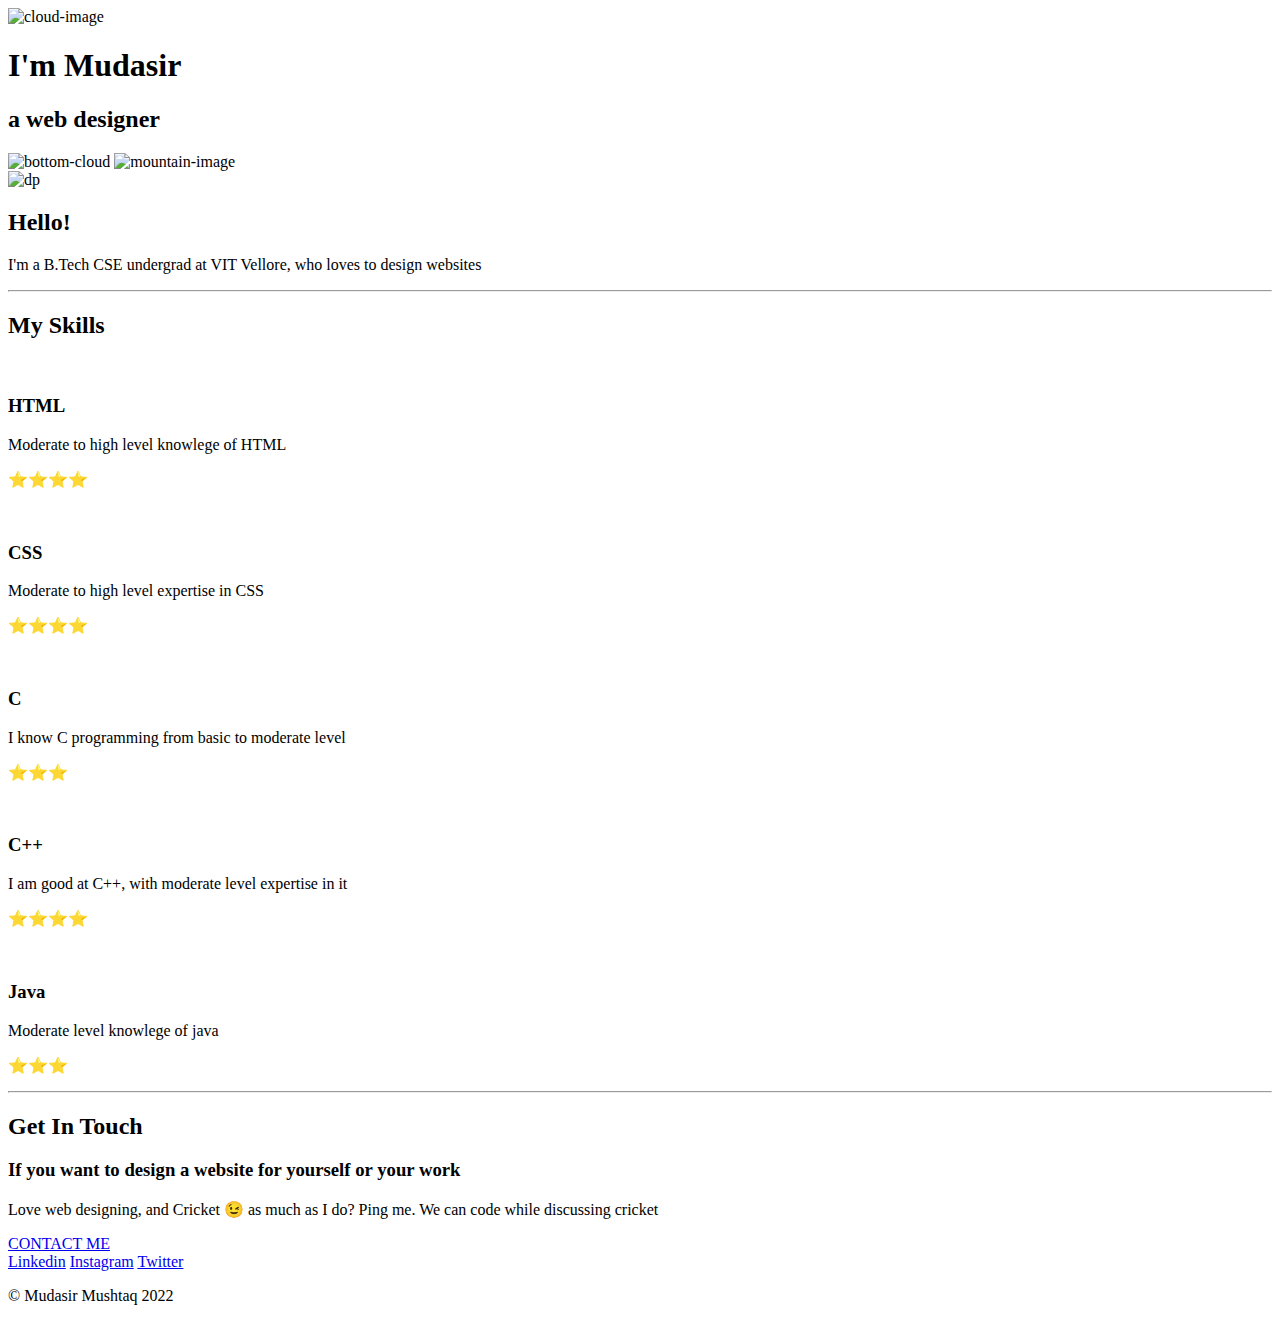
==== index1.html @ a80a2738 "Add files via upload" ====
<!DOCTYPE html>
<html lang="en">
<head>
  <meta charset="UTF-8">
  <title>Mudasir Mushtaq</title>
  <link rel="stylesheet" href="css1\styles.css">
  <link rel="icon" href="favicon.ico">
  <link rel="preconnect" href="https://fonts.googleapis.com"><link rel="preconnect" href="https://fonts.gstatic.com" crossorigin><link href="https://fonts.googleapis.com/css2?family=Merriweather&family=Montserrat&family=Sacramento&display=swap" rel="stylesheet">
</head>
<body>
  <div class="top-container">
    <img class="top-cloud" src="images/cloud.png" alt="cloud-image">
    <h1>I'm Mudasir</h1>
    <h2>a <span class="web">web</span> designer</h2>
    <img class="bottom-cloud" src="images/cloud.png" alt="bottom-cloud">
    <img src="images/mountain.png" alt="mountain-image">
  </div>
  
  <div class="middle-container">
    <div class="profile">
      <img class="profilepic" src="images\IMG20220107152918-modified.png" alt="dp">
      <h2>Hello!</h2>
      <p>I'm a B.Tech CSE undergrad at VIT Vellore, who loves to design websites</p>
    </div>
    <hr>
    <div class="skills">
      <h2>My Skills</h2>
      <div class="skill-row">
        <img class="skillshtml" src="images\htmlp-modified.png" alt="">
        <h3>HTML</h3>
        <p>Moderate to high level knowlege of HTML</p>
        <p>⭐⭐⭐⭐</p>
      </div>
      <div class="skill-row">
        <img class="skillscss" src="images\cssp-modified.png" alt="">
        <h3>CSS</h3>
        <p>Moderate to high level expertise in CSS</p>
        <p>⭐⭐⭐⭐</p>
      </div>
      <div class="skill-row">
        <img class="skillsc" src="images\c-modified.png" alt="">
        <h3>C</h3>
        <p>I know C programming from basic to moderate level</p>
        <p>⭐⭐⭐</p>
      </div>
      <div class="skill-row">
        <img class="skillsimgc" src="images\c++-modified.png" alt="">
        <h3>C++</h3>
        <p>I am good at C++, with moderate level expertise in it</p>
        <p>⭐⭐⭐⭐</p>
      </div>
      <div class="skill-row">
        <img class="skillsjava" src="images\java-modified.png" alt="">
        <h3>Java</h3>
        <p>Moderate level knowlege of java</p>
        <p>⭐⭐⭐</p>
      </div>
    </div>
    <hr>
    <div class="contact-me">
      <h2><strong>Get In Touch</strong></h2>
      <h3>If you want to design a website for yourself or your work</h3>
      <p class="contact-message">Love web designing, and Cricket 😉 as much as I do? Ping me. We can code while discussing cricket</p>
      
      <a class="btn" href="mailto:work.mudasirmattoo@gmail.com">CONTACT ME</a>
    </div>
  </div>
  
  <div class="bottom-container">
    <a class="footer-link" href="https://www.linkedin.com/in/mudasir-mushtaq-93b31025a/">Linkedin</a>
    <a class="footer-link" href="https://www.instagram.com/mudasirmushtaq_/">Instagram</a>
    <a class="footer-link" href="https://twitter.com/mudasirmmattoo">Twitter</a>
    
    <p class="copyright">© Mudasir Mushtaq 2022</p>
  </div>
  
</body>
</html>
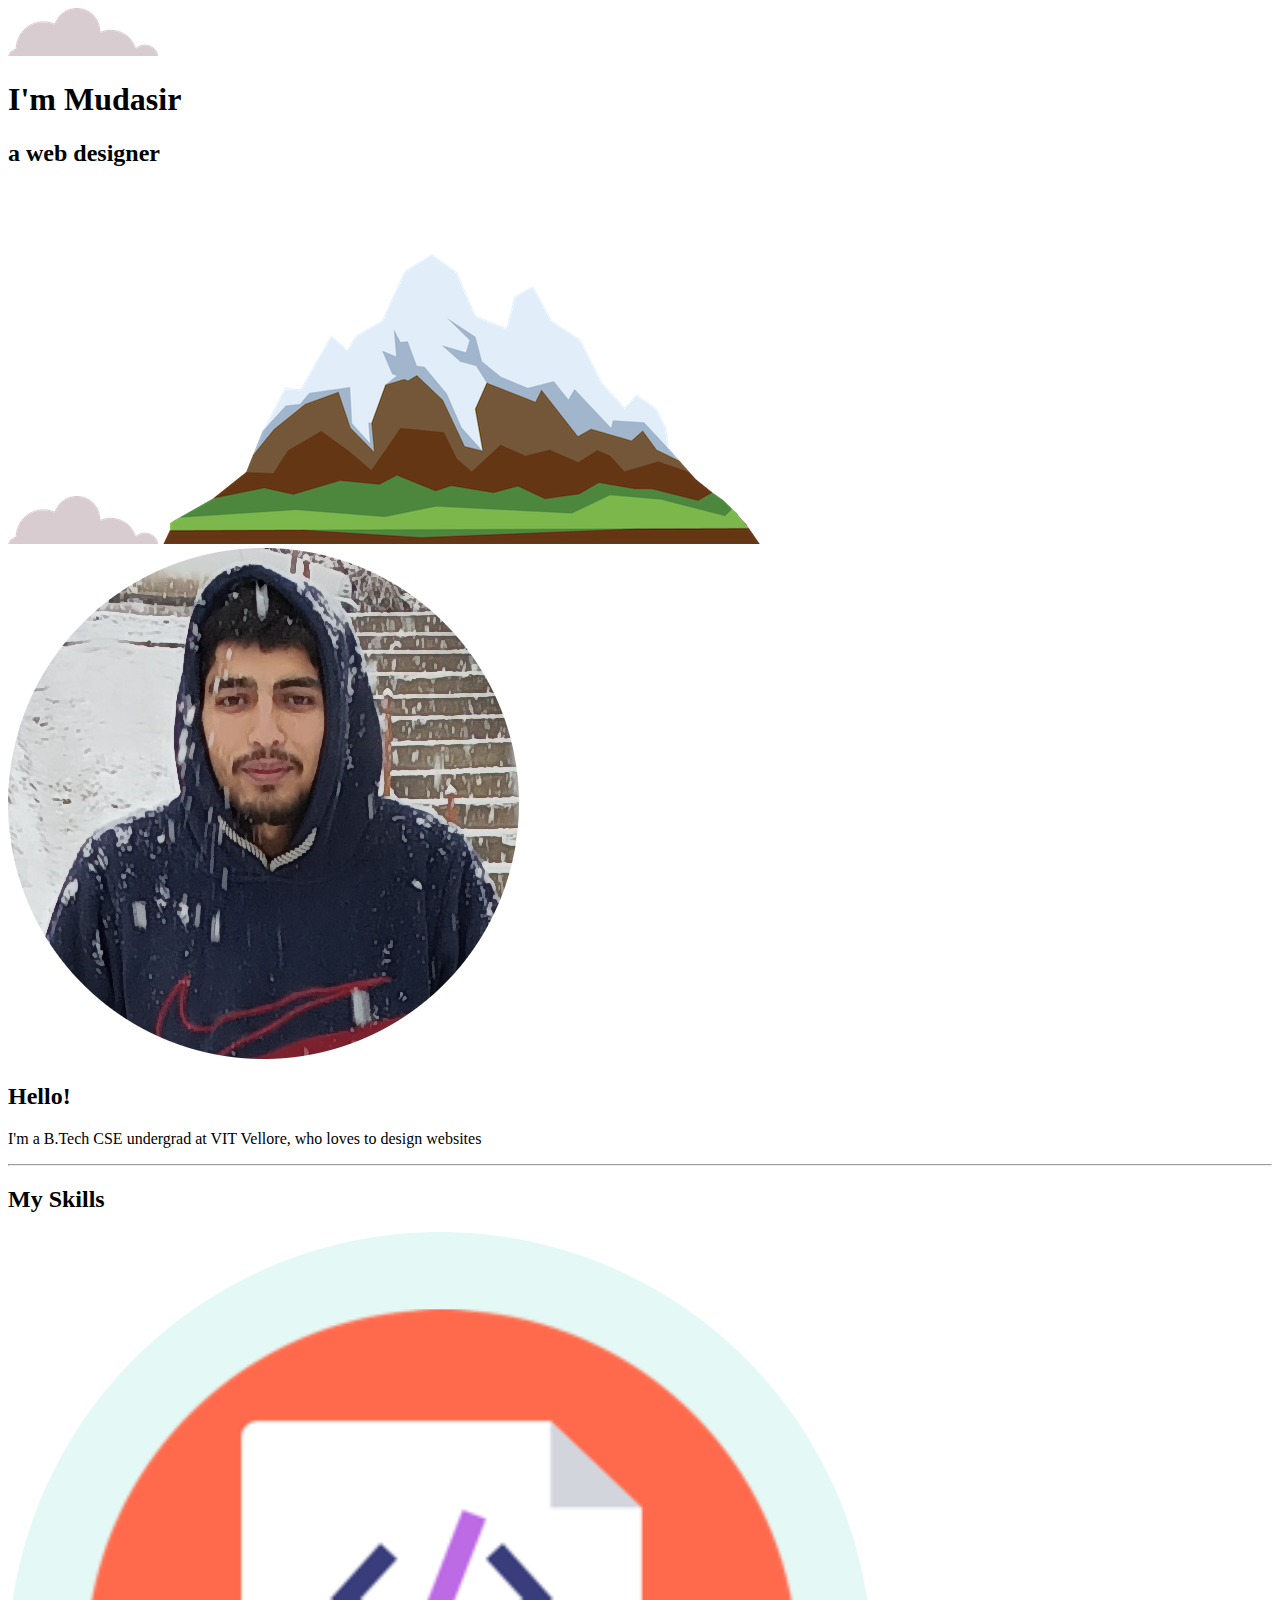
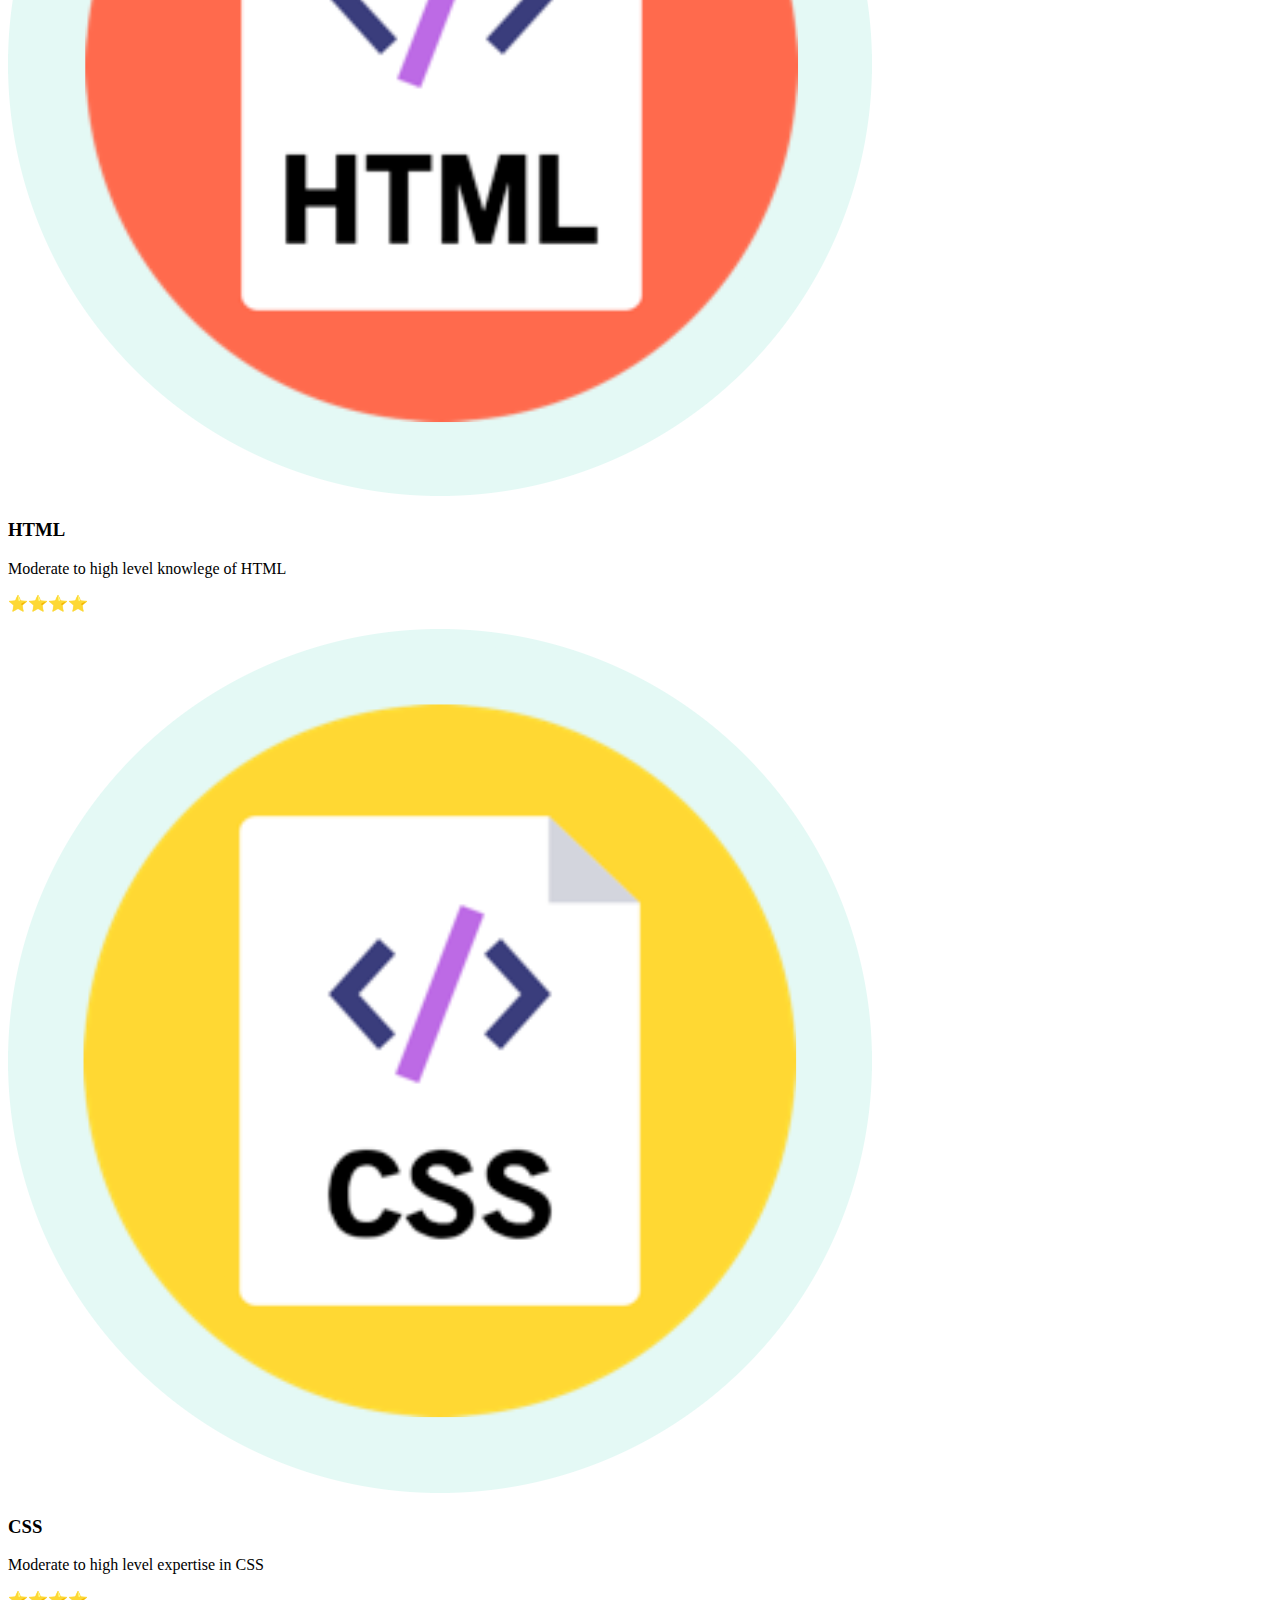
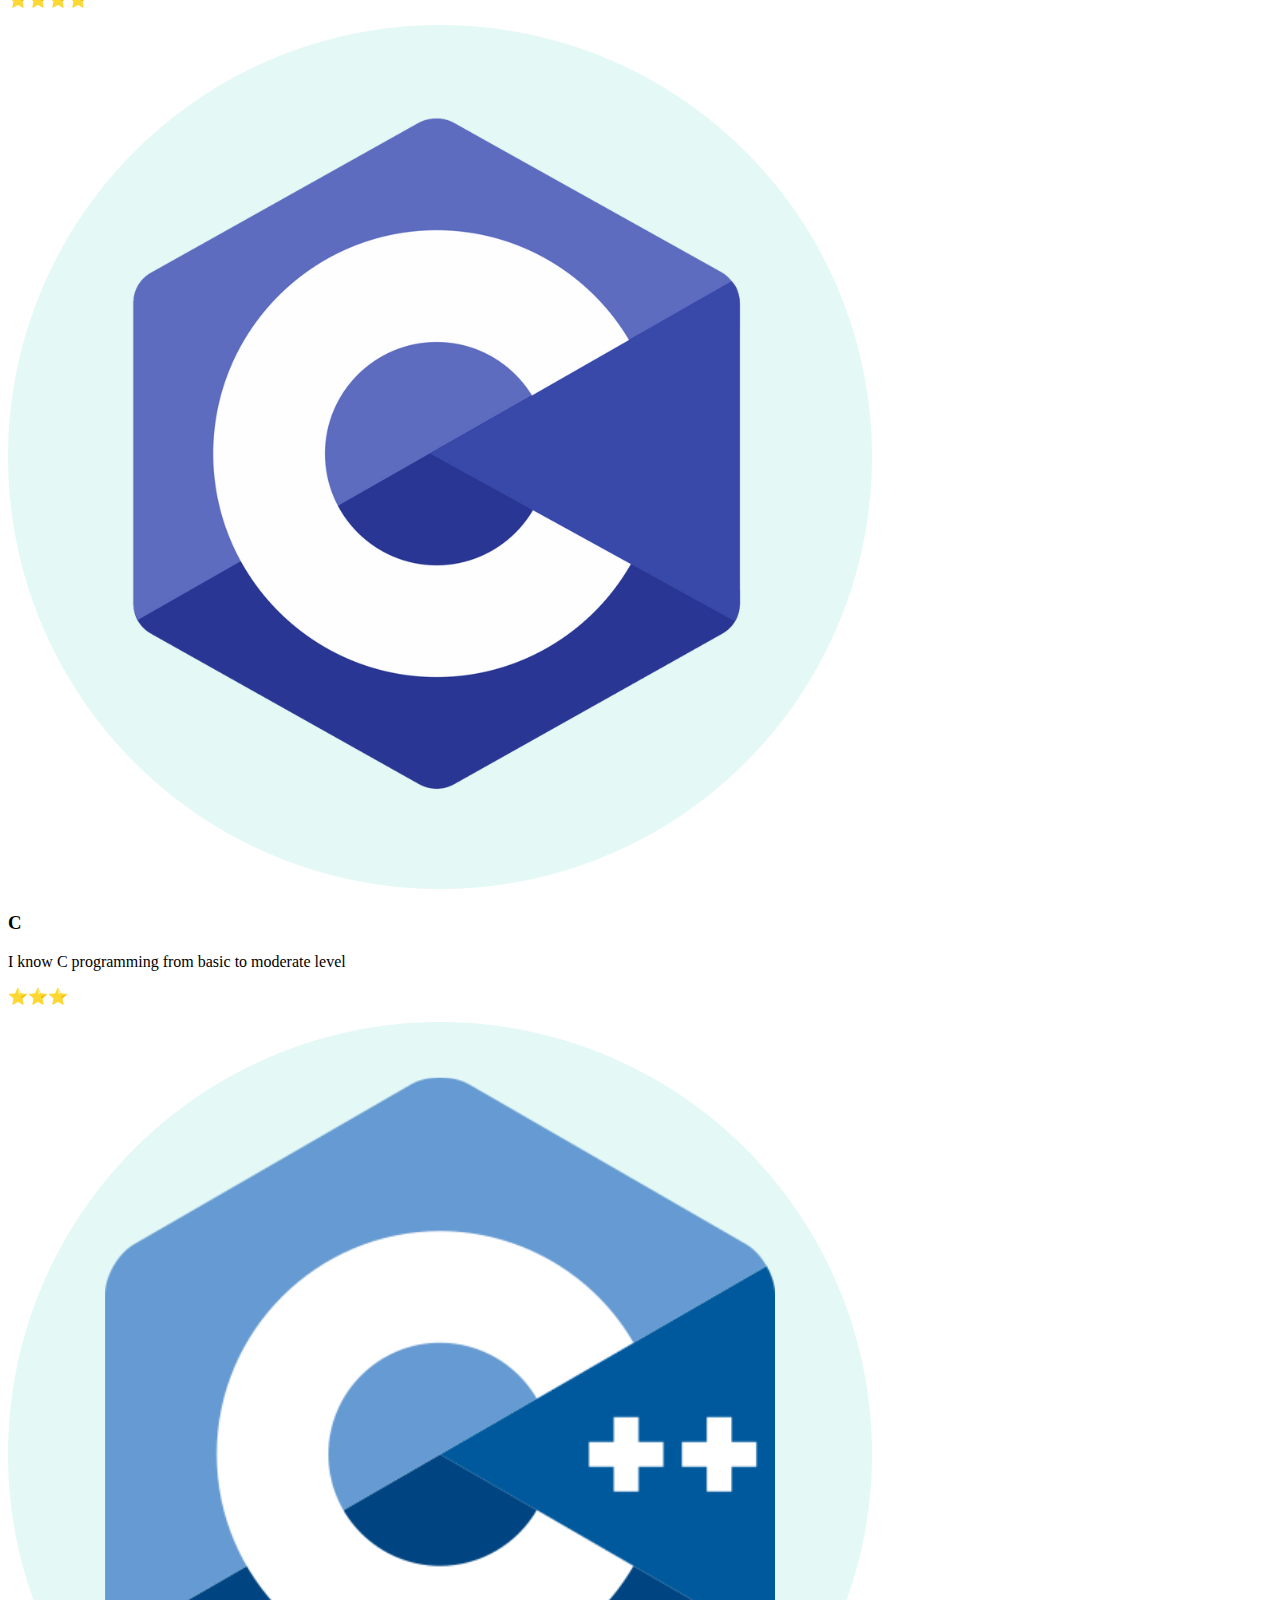
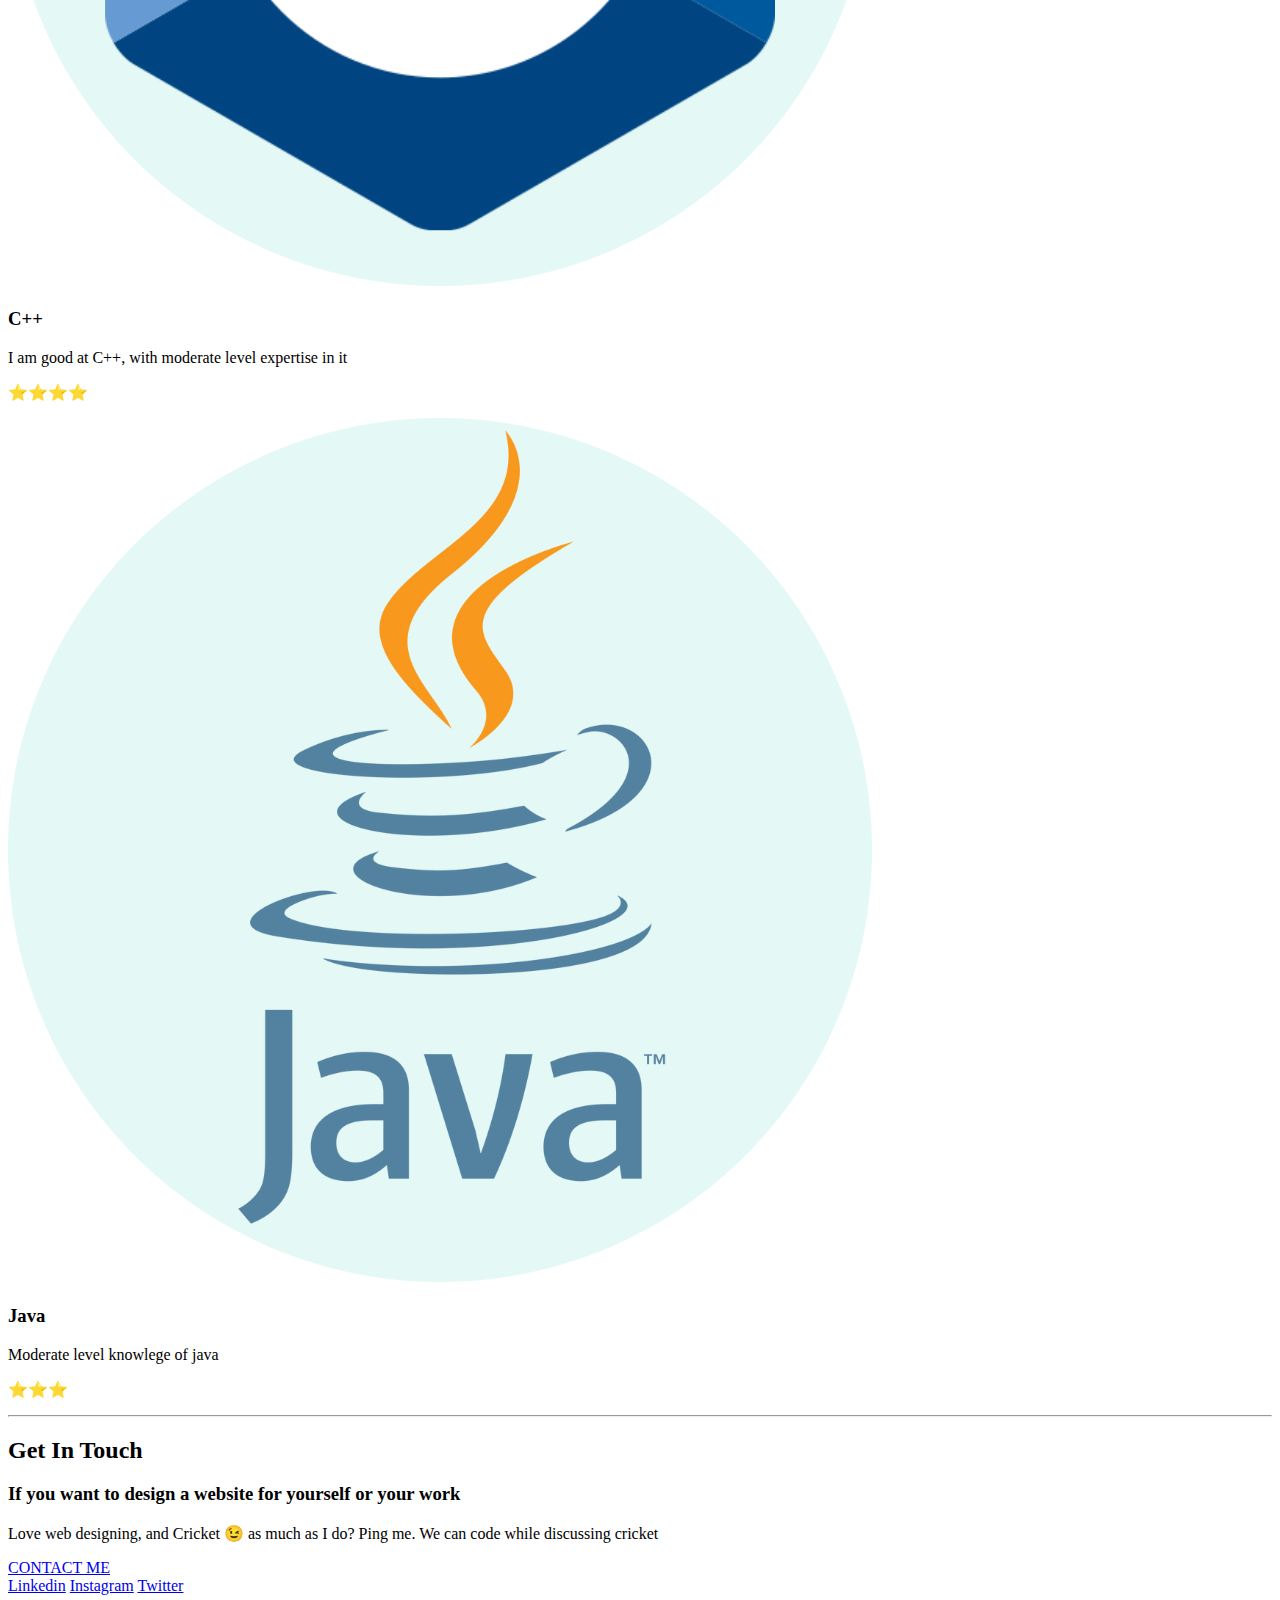
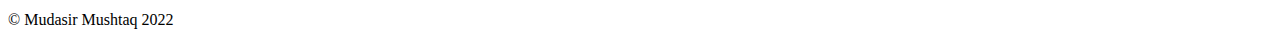
==== commit d2c24f1c: "Update index1.html" ====
--- a/index1.html
+++ b/index1.html
@@ -9,16 +9,16 @@
 </head>
 <body>
   <div class="top-container">
-    <img class="top-cloud" src="images/cloud.png" alt="cloud-image">
+    <img class="top-cloud" src="cloud.png" alt="cloud-image">
     <h1>I'm Mudasir</h1>
     <h2>a <span class="web">web</span> designer</h2>
-    <img class="bottom-cloud" src="images/cloud.png" alt="bottom-cloud">
-    <img src="images/mountain.png" alt="mountain-image">
+    <img class="bottom-cloud" src="cloud.png" alt="bottom-cloud">
+    <img src="mountain.png" alt="mountain-image">
   </div>
   
   <div class="middle-container">
     <div class="profile">
-      <img class="profilepic" src="images\IMG20220107152918-modified.png" alt="dp">
+      <img class="profilepic" src="IMG20220107152918-modified.png" alt="dp">
       <h2>Hello!</h2>
       <p>I'm a B.Tech CSE undergrad at VIT Vellore, who loves to design websites</p>
     </div>
@@ -26,31 +26,31 @@
     <div class="skills">
       <h2>My Skills</h2>
       <div class="skill-row">
-        <img class="skillshtml" src="images\htmlp-modified.png" alt="">
+        <img class="skillshtml" src="htmlp-modified.png" alt="">
         <h3>HTML</h3>
         <p>Moderate to high level knowlege of HTML</p>
         <p>⭐⭐⭐⭐</p>
       </div>
       <div class="skill-row">
-        <img class="skillscss" src="images\cssp-modified.png" alt="">
+        <img class="skillscss" src="cssp-modified.png" alt="">
         <h3>CSS</h3>
         <p>Moderate to high level expertise in CSS</p>
         <p>⭐⭐⭐⭐</p>
       </div>
       <div class="skill-row">
-        <img class="skillsc" src="images\c-modified.png" alt="">
+        <img class="skillsc" src="c-modified.png" alt="">
         <h3>C</h3>
         <p>I know C programming from basic to moderate level</p>
         <p>⭐⭐⭐</p>
       </div>
       <div class="skill-row">
-        <img class="skillsimgc" src="images\c++-modified.png" alt="">
+        <img class="skillsimgc" src="c++-modified.png" alt="">
         <h3>C++</h3>
         <p>I am good at C++, with moderate level expertise in it</p>
         <p>⭐⭐⭐⭐</p>
       </div>
       <div class="skill-row">
-        <img class="skillsjava" src="images\java-modified.png" alt="">
+        <img class="skillsjava" src="java-modified.png" alt="">
         <h3>Java</h3>
         <p>Moderate level knowlege of java</p>
         <p>⭐⭐⭐</p>
@@ -75,4 +75,4 @@
   </div>
   
 </body>
-</html>+</html>
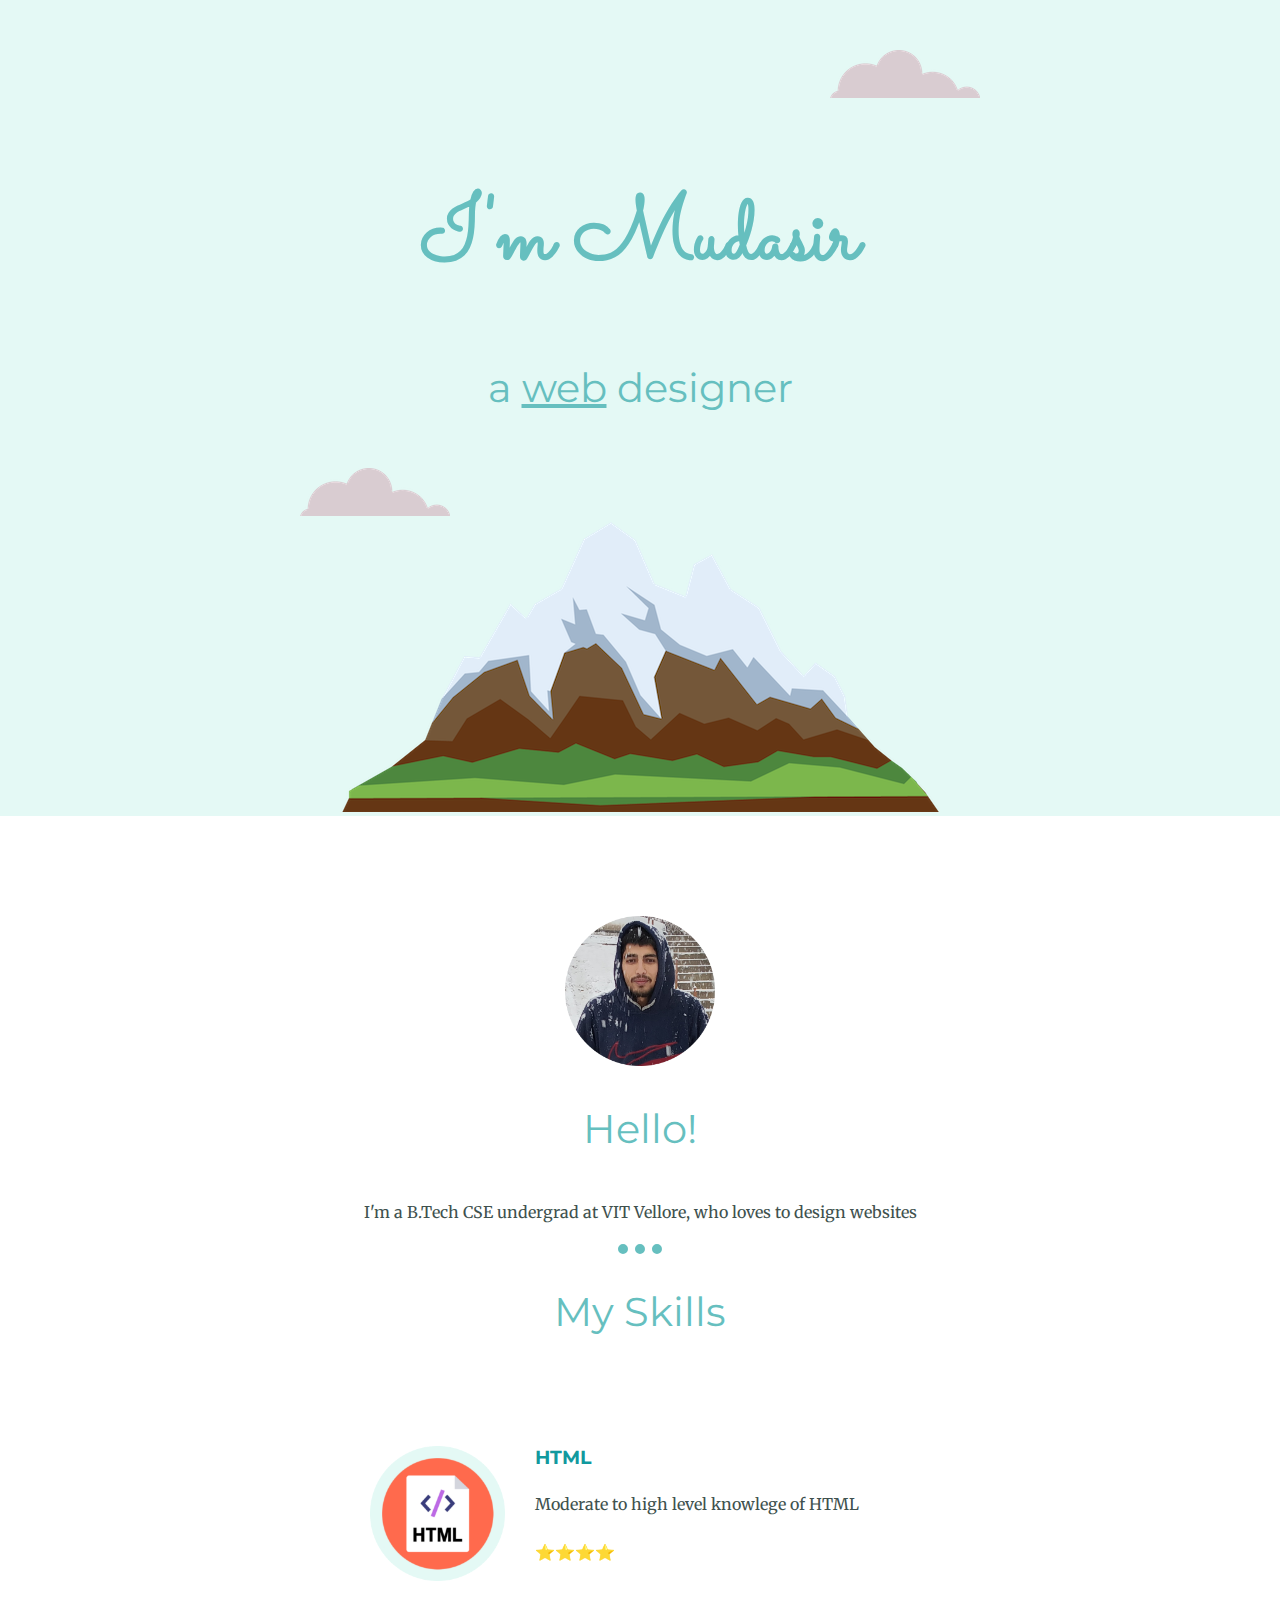
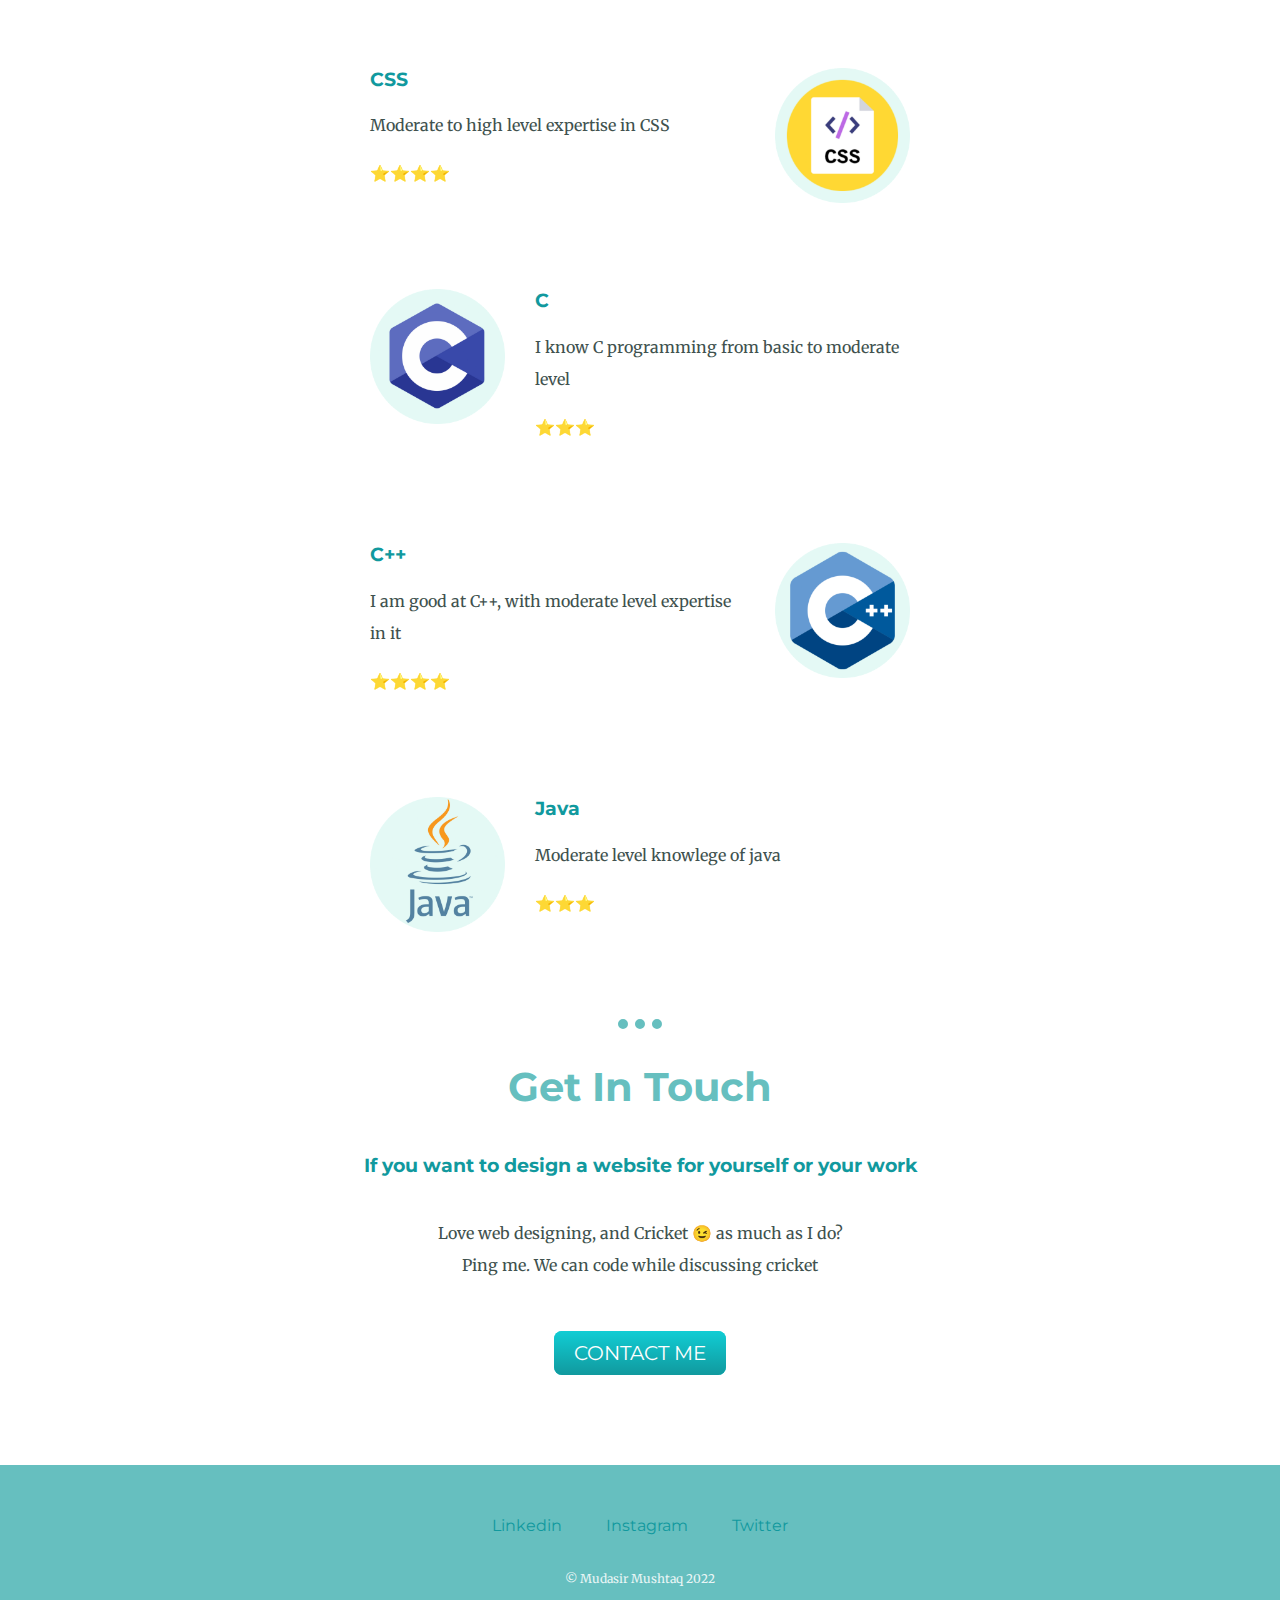
==== commit 14bc50f9: "Update index1.html" ====
--- a/index1.html
+++ b/index1.html
@@ -3,7 +3,7 @@
 <head>
   <meta charset="UTF-8">
   <title>Mudasir Mushtaq</title>
-  <link rel="stylesheet" href="css1\styles.css">
+  <link rel="stylesheet" href="styles.css">
   <link rel="icon" href="favicon.ico">
   <link rel="preconnect" href="https://fonts.googleapis.com"><link rel="preconnect" href="https://fonts.gstatic.com" crossorigin><link href="https://fonts.googleapis.com/css2?family=Merriweather&family=Montserrat&family=Sacramento&display=swap" rel="stylesheet">
 </head>
--- a/styles.css
+++ b/styles.css
@@ -0,0 +1,147 @@
+body{
+  margin:0;
+  text-align:center;
+  font-family: 'Merriweather', serif;
+  color:#40514E;
+}
+h1{
+  margin:50px auto 0 auto;
+  font-family: 'Sacramento', cursive;
+  font-size:5.625rem ; /*100%=16px ; for 90px, 90/16=5.625=5625%  1em=16px 5.625em or use rem*/
+  color:#66BFBF;
+  line-height:2;
+}
+h2{
+  font-family: 'Montserrat', sans-serif;
+  font-size: 2.5rem;
+  color: #66BFBF;
+  font-weight:normal;
+  padding-bottom: 10px;
+}
+h3{
+  font-family: 'Montserrat', sans-serif;
+  color: #11999E;
+}
+hr{
+  border-style:none;
+  border-top-style: dotted;
+  border-color:#66BFBF;
+  border-width:10px;
+  height:0px;
+  width:4%;
+}
+p{
+  line-height:2;
+}
+a{
+  color:#11999E;
+  font-family: 'Montserrat' ,sans-serif;
+  margin: 10px 20px;
+  text-decoration: none;
+}
+.copyright{
+  color:#EAF6F6;
+  font-size:0.75rem;
+  padding:20px 0;
+}
+
+a:hover{
+  color:#EAF6F6;
+}
+.btn {
+  background: #11cdd4;
+  background-image: -webkit-linear-gradient(top, #11cdd4, #11999e);
+  background-image: -moz-linear-gradient(top, #11cdd4, #11999e);
+  background-image: -ms-linear-gradient(top, #11cdd4, #11999e);
+  background-image: -o-linear-gradient(top, #11cdd4, #11999e);
+  background-image: linear-gradient(to bottom, #11cdd4, #11999e);
+  -webkit-border-radius: 8;
+  -moz-border-radius: 8;
+  border-radius: 8px;
+  font-family: 'Montserrat' , sans-serif;
+  color: #ffffff;
+  font-size: 20px;
+  padding: 10px 20px 10px 20px;
+  text-decoration: none;
+}
+
+.btn:hover {
+  background: #30e3cb;
+  background-image: -webkit-linear-gradient(top, #30e3cb, #2bc4ad);
+  background-image: -moz-linear-gradient(top, #30e3cb, #2bc4ad);
+  background-image: -ms-linear-gradient(top, #30e3cb, #2bc4ad);
+  background-image: -o-linear-gradient(top, #30e3cb, #2bc4ad);
+  background-image: linear-gradient(to bottom, #30e3cb, #2bc4ad);
+  text-decoration: none;
+}
+
+.top-container{
+  background-color:#E4F9F5;
+  position:relative;
+  padding-top: 100px;
+}
+.middle-container{
+  margin:100px;
+}
+.bottom-container{
+  background-color: #66BFBF;
+  padding: 50px 0 20px;
+}
+.web{
+  text-decoration:underline;
+}
+
+.top-cloud{
+  position:absolute;
+  right:300px;
+  top:50px;
+}
+.bottom-cloud{
+  position:absolute;
+  left: 300px;
+  bottom: 300px;
+}
+.skillshtml{
+  width: 25%;
+  float:left;
+  margin-right: 30px;
+}
+.skillscss{
+  width: 25%;
+  float:right;
+  margin-left:0;
+}
+.skillsc{
+  width:25%;
+  float:left;
+  margin-right:30px;
+}
+.skillsimgc{
+  width:25%;
+  float:right;
+  margin-left:30px;
+}
+.skillsjava{
+  width:25%;
+  float:left;
+  margin-right:30px;
+}
+.footer-link{
+  color:#11999E;
+  word-spacing:2em;
+}
+.skill-row{
+  width:50%;
+  margin:100px auto 100px auto;
+  text-align: left;
+}
+.profilepic{
+  padding-top:0px;;
+  height:150px;
+  width:150px;
+  margin:auto;
+}
+.contact-message{
+  width:40%;
+  margin: 40px auto 60px;
+}